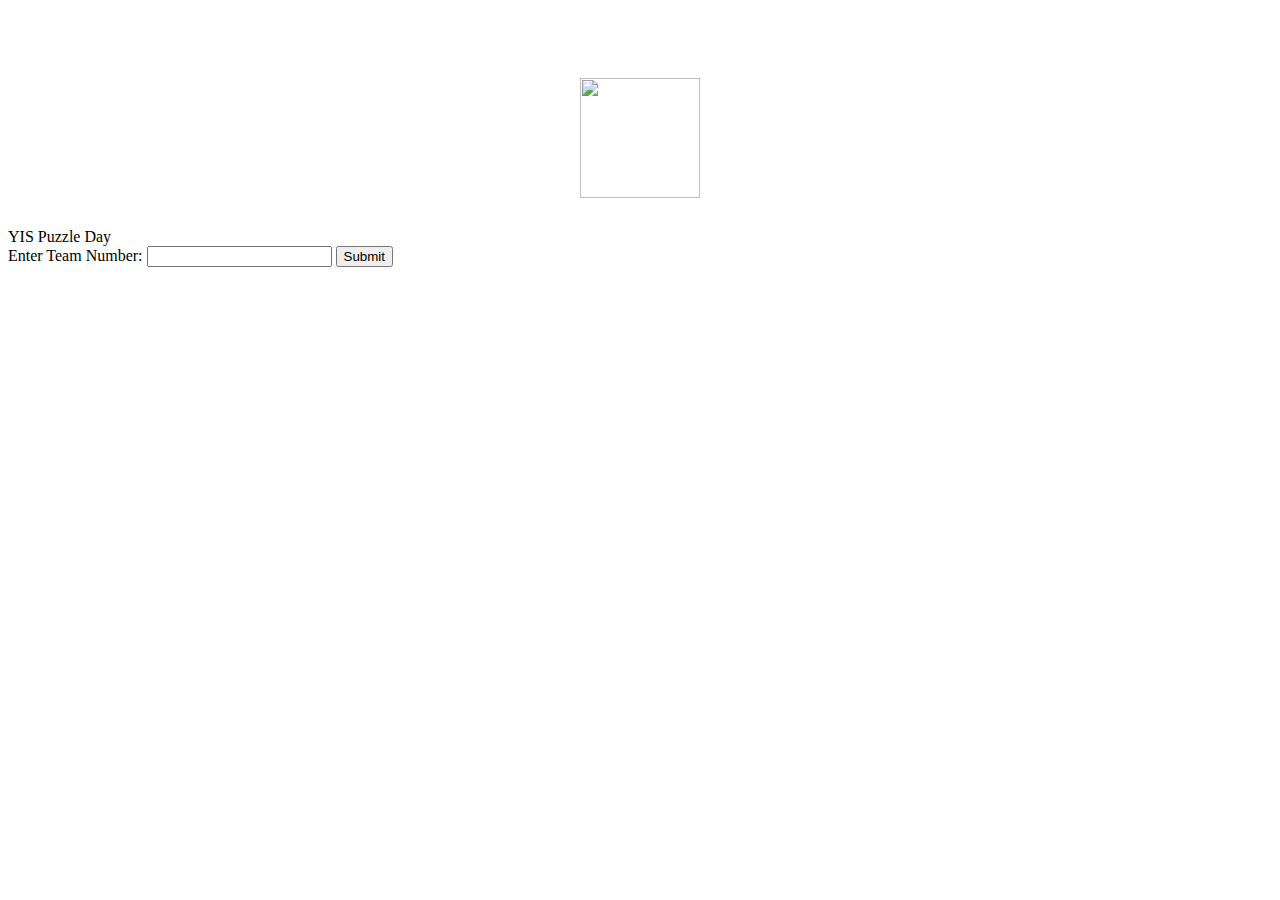
==== index.html @ 08e4600f "Rename index.php to index.html" ====
<http>
    <head>
        <link href="https://fonts.googleapis.com/css2?family=Smooch+Sans&display=swap" rel="stylesheet">
        <link href="https://fonts.googleapis.com/css2?family=Fredoka&display=swap" rel="stylesheet">
        <link href="https://fonts.googleapis.com/css2?family=Merriweather:wght@900&display=swap" rel="stylesheet">
        <script type="text/javascript" src="script.js"></script>
        <link rel="stylesheet" href="style.css">
     </head>
     <body style="background-image:url('bg.jpg');background-size: cover;background-repeat: no-repeat;">
        <div style="padding:20px"></div>
        <div style="display:flex;justify-content:center"><img src="yis.png" style="height:120px;display:inline-block;padding:30px" ></div>
        
        <div class='team-title'>YIS Puzzle Day</div>
        <form id="form" action="main.php" method="post" class='team-form'>
            Enter Team Number:
            <input name="team" id="team">
            <input type="submit" id="subm" onClick="getTeam(document.getElementById('team').value)">
        </form>
        
        <script>
            document.addEventListener('DOMContentLoaded', function() {
                document.getElementsByClassName("disclaimer")[0].remove();
            }, false);
        </script>
    </body>
</http>
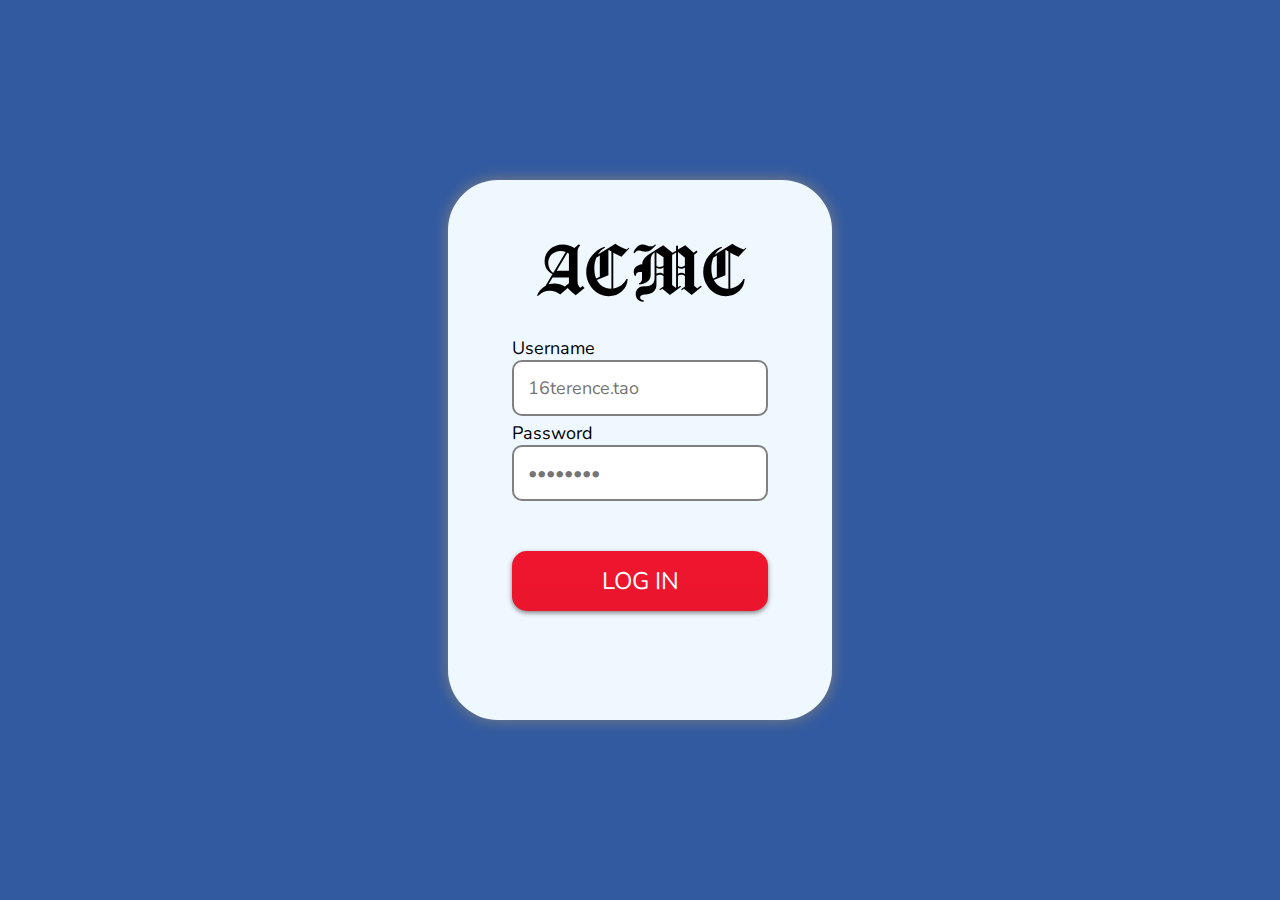
==== commit 8140ab17: "Add files via upload" ====
--- a/index.html
+++ b/index.html
@@ -1,26 +1,25 @@
-<http>
+<html>
     <head>
-        <link href="https://fonts.googleapis.com/css2?family=Smooch+Sans&display=swap" rel="stylesheet">
-        <link href="https://fonts.googleapis.com/css2?family=Fredoka&display=swap" rel="stylesheet">
-        <link href="https://fonts.googleapis.com/css2?family=Merriweather:wght@900&display=swap" rel="stylesheet">
+        <link href="https://fonts.googleapis.com/css2?family=Nunito&display=swap" rel="stylesheet">
         <script type="text/javascript" src="script.js"></script>
         <link rel="stylesheet" href="style.css">
      </head>
-     <body style="background-image:url('bg.jpg');background-size: cover;background-repeat: no-repeat;">
-        <div style="padding:20px"></div>
-        <div style="display:flex;justify-content:center"><img src="yis.png" style="height:120px;display:inline-block;padding:30px" ></div>
+     
+     <body style="background-color: 325aa0;">
         
-        <div class='team-title'>YIS Puzzle Day</div>
-        <form id="form" action="main.php" method="post" class='team-form'>
-            Enter Team Number:
-            <input name="team" id="team">
-            <input type="submit" id="subm" onClick="getTeam(document.getElementById('team').value)">
-        </form>
+        <div id="login-square">
+            <div class="acs">ACMC</div>
+            <div style="display: block;">
+                <div class="form-title">Username</div>
+                <input type="text" placeholder="16terence.tao"></input>
+            </div>
+            <div style="display:block;">
+                <div class="form-title">Password</div>
+                <input type="password" placeholder="••••••••"> </input>
+            </div>
+                <button type="button" id="login-button" onclick="location.href = 'instructions.html';" >LOG IN</button>
+            
+        </div>
         
-        <script>
-            document.addEventListener('DOMContentLoaded', function() {
-                document.getElementsByClassName("disclaimer")[0].remove();
-            }, false);
-        </script>
     </body>
-</http>
+</html>--- a/style.css
+++ b/style.css
@@ -0,0 +1,316 @@
+*{
+  font-family: 'Nunito', sans-serif;
+  font-size: large;
+}
+@font-face {
+  font-family: Chomsky;
+  src: url("fonts/Chomsky.woff") format("woff");
+}
+button {
+  background: linear-gradient(transparent,rgba(0, 0, 0, 0.2)) top/100% 800%;
+  transition:0.3s;
+}
+button[disabled]{
+  cursor: default;
+}
+button:hover:not([disabled]) {
+  background-position:bottom;
+}
+.acs{
+  text-align: center;
+  font-family: Chomsky;
+  font-size: 80px;
+  padding-bottom: 20px;
+}
+#login-square{
+  background-color: aliceblue;
+  border-radius: 50px;
+  box-shadow: 0px 0px 15px grey;
+  padding: 5vh 5vw;
+  height: 50vh;
+  width: 20vw;
+  position: absolute;
+  top: 50%;
+  left: 50%;
+  -ms-transform: translateY(-50%) translateX(-50%);
+  transform: translateY(-50%) translateX(-50%);
+}
+#login-button{  
+  margin:auto;
+  border: none;
+  border-radius: 15px;
+  background-color: #F0152F;
+  padding: 14px 0px;
+  margin-top: 50px;
+  font-size: 16px;
+  cursor: pointer;
+  text-align: center;
+  color: white;
+  font-size: x-large;
+  display: block;
+  width: 100%;
+  box-shadow: 0px 2px 5px grey;
+}
+ul{
+  font-size: large;
+}
+#feedbackBtn{
+  display: block;
+  width: 100%;
+  margin: auto;
+  border: none;
+  border-radius: 15px;
+  background-color: #F0152F;
+  padding: 14px 0px;
+  font-size: 16px;
+  cursor: pointer;
+  text-align: center;
+  color: white;
+  font-size: larger;
+}
+.btnDisable{
+  display: block;
+  width: 100%;
+  margin: auto;
+  margin-top: 5%;
+  border: none;
+  border-radius: 15px;
+  background-color: #F0152F;
+  padding: 14px 0px;
+  font-size: 16px;
+  cursor: pointer;
+  text-align: center;
+  color: white;
+  font-size: larger;
+}
+#instruct-square{
+  background-color: aliceblue;
+  border-radius: 50px;
+  box-shadow: 0px 0px 15px black;
+  padding: 3vh 5vw;
+  width: 30vw;
+  position: absolute;
+  top: 50%;
+  left: 50%;
+  -ms-transform: translateY(-50%) translateX(-50%);
+  transform: translateY(-50%) translateX(-50%);
+}
+#finish-square{
+  background-color: aliceblue;
+  border-radius: 50px;
+  box-shadow: 0px 0px 15px black;
+  padding: 3vh 3vw;
+  width: 30vw;
+  position: absolute;
+  top: 50%;
+  left: 50%;
+  -ms-transform: translateY(-50%) translateX(-50%);
+  transform: translateY(-50%) translateX(-50%);
+}
+.form-title{
+  
+  padding-top: 5px;
+}
+.form-input{
+  width: 100%;
+}
+input{
+  padding: 14px;
+  width: 100%;
+  border: 2px solid grey;
+  border-radius: 10px;
+}
+.button{
+  font: 1em 'Josefin Sans', sans-serif;
+  background-color: grey;
+  color:white;
+  display:inline-block;
+  padding:20px;
+  box-align:center;
+}
+.title{
+  font: 1em 'Josefin Sans', sans-serif;
+  background-color: grey;
+  color:white;
+  display:inline-block;
+  padding:20px;
+  box-align:center;
+}
+#loading {
+  margin-left:20px;
+  border: 5px solid #f3f3f3; /* Light grey */
+  border-top: 5px solid #3498db; /* Blue */
+  border-radius: 50%;
+  width: 20px;
+  height: 20px;
+  animation: spin 2s linear infinite;
+  display: inline-block;
+  vertical-align:middle;
+}
+
+#bloading{
+  margin-left:20px;
+  border: 5px solid #f3f3f3; /* Light grey */
+  border-top: 5px solid #3498db; /* Blue */
+  border-radius: 50%;
+  width: 50px;
+  height: 50px;
+  animation: spin 2s linear infinite;
+  display: inline-block;
+  
+}
+
+@keyframes spin {
+  0% { transform: rotate(0deg); }
+  100% { transform: rotate(360deg); }
+}
+#head{
+  font: 1em 'Josefin Sans', sans-serif;
+  background-color: white;
+  color:black;
+  padding:10px 0px;
+  position:fixed;
+  top: 0;
+  width: 100%;
+  text-align: center;
+  display: flex;
+  align-items: center;
+  height:50px;
+}
+#tail{
+    box-sizing: border-box;
+    
+    background-color: grey;
+    color:white;
+    display:inline-block;
+    padding:10px;
+    width: 100%;
+    text-align: center;
+    margin-top: 5px;
+}
+#timer{
+  padding: 10px;
+  height:20px;
+  display: flex;
+  justify-content: flex-start;
+  flex:1;
+  
+}
+.question-num{
+  width:200px;
+  padding: 15px 5px;
+  border-radius: 10px;
+  background-color: #001f5b;
+  margin: auto;
+  color: white;
+  vertical-align: middle;
+  box-shadow: 0px 5px 5px grey;
+}
+.question-box{
+  width:100%;
+  height: 50vh;
+  padding: 15px 5px;
+  border-radius: 10px;
+  border-width: 1px;
+  box-shadow: 0px 2px 5px grey;
+  background-color: white;
+  margin: auto;
+  color: white;
+  vertical-align: middle;
+  top: -20px;
+  z-index:-2;
+  position: relative;
+}
+.option{
+  height: 30px;
+  width: 30px;
+  appearance: none;
+  border: 1px solid black;
+  border-radius: 5px;
+  border-width: 1px;
+  box-shadow: 0px 2px 5px #555555;
+  margin: 0 10px;
+  padding:5px;
+  align-items: center;
+  background-clip: content-box;
+  cursor: pointer;
+}
+input[type="checkbox"]:checked {
+	background-color: #555555;
+
+}
+#save{
+  display: block;
+  width: 150px;
+  border: none;
+  border-radius: 10px;
+  background-color: #F0152F;
+  padding: 14px 0px;
+  font-size: 16px;
+  cursor: pointer;
+  text-align: center;
+  margin: 0 20px;
+  color: white;
+  box-shadow: 0px 2px 5px grey;
+}
+
+#nextBtn{
+  display: block;
+  width: 150px;
+  border: none;
+  border-radius: 10px;
+  background-color: #F0152F;
+  padding: 14px 0px;
+  font-size: 16px;
+  cursor: pointer;
+  text-align: center;
+  margin: 0 20px;
+  color: white;
+  box-shadow: 0px 2px 5px grey;
+}
+.qnum-box{
+  height: 35px;
+  width:35px;
+  border-radius: 5px;
+  border-width: 2px;
+  border-color: black;
+  border-style: solid;
+  padding: 5px;
+  padding-top: 4px;
+  margin: 10px 5px;
+  cursor: pointer;
+}
+#submit{
+  width: 100px;
+  height:30px;
+  border: none;
+  border-radius: 10px;
+  background-color: #00b050;
+  padding: 5px;
+  font-size: 16px;
+  cursor: pointer;
+  text-align: center;
+  margin: 10px 20px;
+  color: white;
+  box-shadow: 0px 2px 5px grey;
+}
+.option-wrap{
+  margin: 0 25px;
+  display: flex;
+  justify-content: center;
+  align-items: center;
+}
+#bar{
+  background-color: #555555;
+  width: 150px;
+  height: 20px;
+  border-radius: 3px;
+}
+#progress{
+  height: 20px;
+  width: 100px;
+  background-color: #001f5b;
+  content: "";
+  float: left;
+  border-radius: 3px;
+}